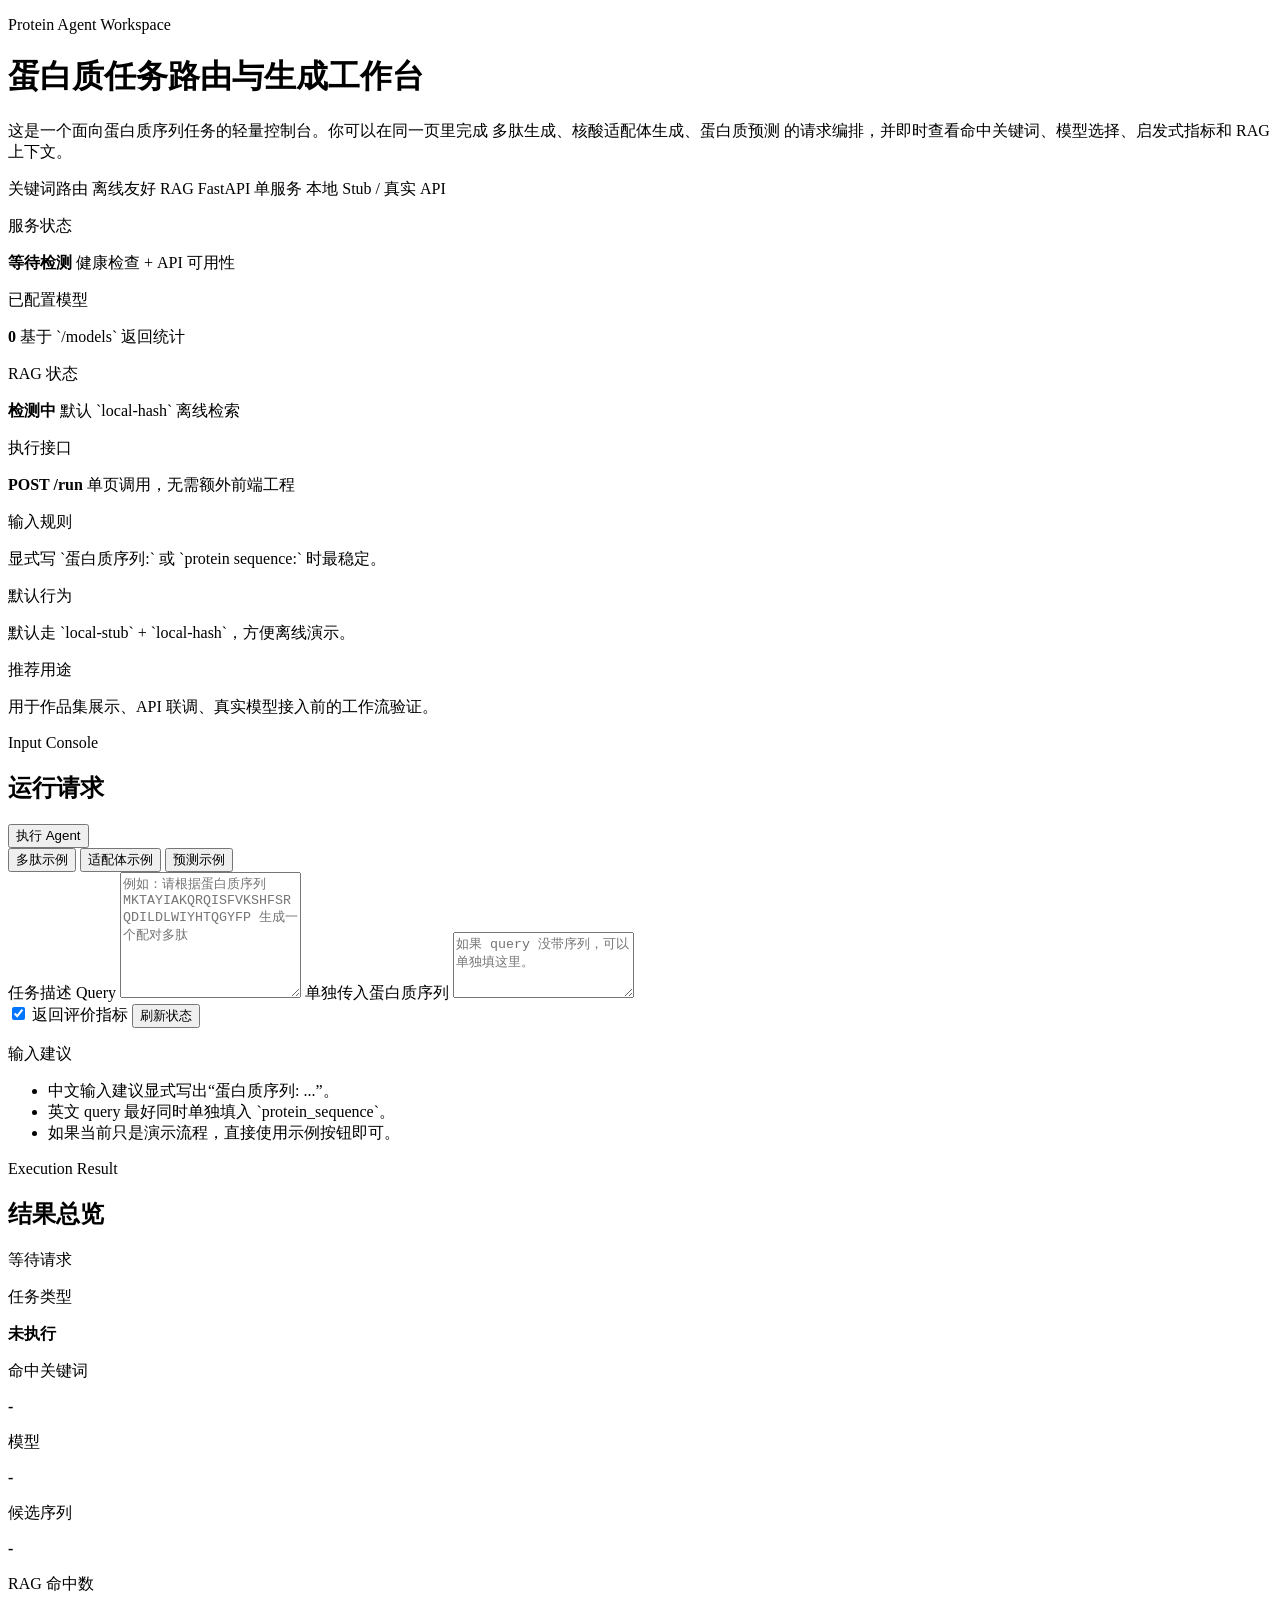
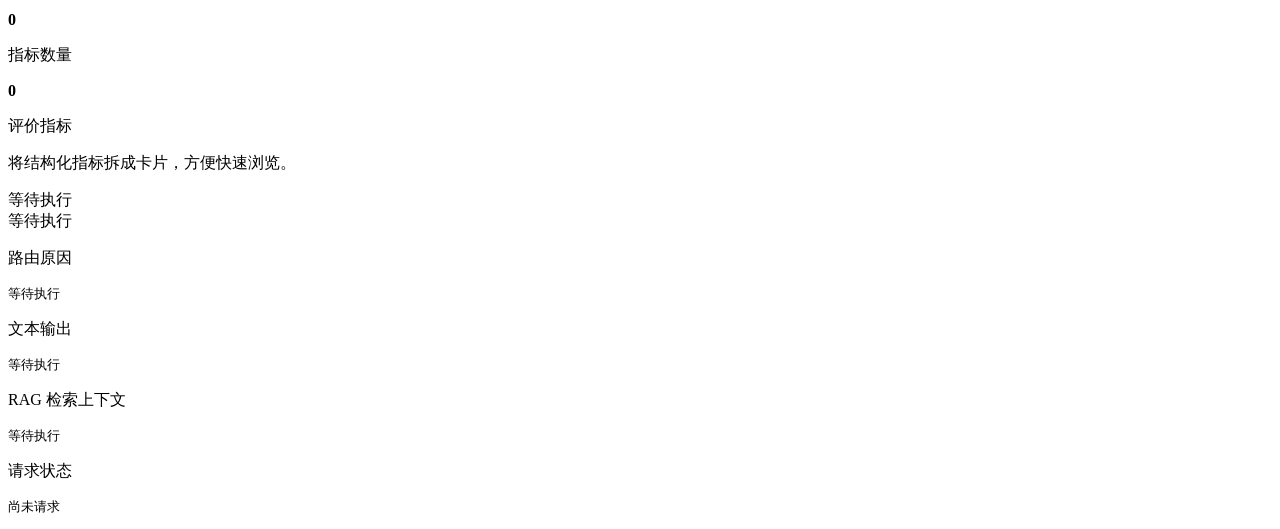
==== app/static/index.html @ 3313f2e1 "feat: init protein agent with FAISS RAG integration" ====
<!DOCTYPE html>
<html lang="zh-CN">
  <head>
    <meta charset="UTF-8" />
    <meta name="viewport" content="width=device-width, initial-scale=1.0" />
    <title>Protein Agent</title>
    <link rel="stylesheet" href="/static/styles.css" />
  </head>
  <body>
    <main class="page-shell">
      <header class="masthead">
        <div class="masthead-copy">
          <p class="eyebrow">Protein Agent Workspace</p>
          <h1>蛋白质任务路由与生成工作台</h1>
          <p class="masthead-text">
            这是一个面向蛋白质序列任务的轻量控制台。你可以在同一页里完成
            <span>多肽生成</span>、<span>核酸适配体生成</span>、<span>蛋白质预测</span>
            的请求编排，并即时查看命中关键词、模型选择、启发式指标和 RAG 上下文。
          </p>
          <div class="hero-tags">
            <span class="hero-tag">关键词路由</span>
            <span class="hero-tag">离线友好 RAG</span>
            <span class="hero-tag">FastAPI 单服务</span>
            <span class="hero-tag">本地 Stub / 真实 API</span>
          </div>
        </div>

        <aside class="hero-rail">
          <div class="signal-card">
            <p class="signal-label">服务状态</p>
            <strong id="service-status">等待检测</strong>
            <span class="signal-note">健康检查 + API 可用性</span>
          </div>
          <div class="signal-card">
            <p class="signal-label">已配置模型</p>
            <strong id="model-count">0</strong>
            <span class="signal-note">基于 `/models` 返回统计</span>
          </div>
          <div class="signal-card">
            <p class="signal-label">RAG 状态</p>
            <strong id="rag-status">检测中</strong>
            <span class="signal-note">默认 `local-hash` 离线检索</span>
          </div>
          <div class="signal-card signal-card-accent">
            <p class="signal-label">执行接口</p>
            <strong>POST /run</strong>
            <span class="signal-note">单页调用，无需额外前端工程</span>
          </div>
        </aside>
      </header>

      <section class="overview-strip">
        <article class="mini-panel">
          <p class="section-label">输入规则</p>
          <p>显式写 `蛋白质序列:` 或 `protein sequence:` 时最稳定。</p>
        </article>
        <article class="mini-panel">
          <p class="section-label">默认行为</p>
          <p>默认走 `local-stub` + `local-hash`，方便离线演示。</p>
        </article>
        <article class="mini-panel">
          <p class="section-label">推荐用途</p>
          <p>用于作品集展示、API 联调、真实模型接入前的工作流验证。</p>
        </article>
      </section>

      <section class="workspace">
        <form id="run-form" class="control-panel">
          <div class="panel-header">
            <div>
              <p class="eyebrow">Input Console</p>
              <h2>运行请求</h2>
            </div>
            <button type="submit" class="primary-button">执行 Agent</button>
          </div>

          <div class="example-band">
            <button type="button" class="example-chip" data-example="peptide">
              多肽示例
            </button>
            <button type="button" class="example-chip" data-example="aptamer">
              适配体示例
            </button>
            <button type="button" class="example-chip" data-example="protein">
              预测示例
            </button>
          </div>

          <label class="field field-query">
            <span>任务描述 Query</span>
            <textarea
              id="query"
              name="query"
              rows="8"
              placeholder="例如：请根据蛋白质序列 MKTAYIAKQRQISFVKSHFSRQDILDLWIYHTQGYFP 生成一个配对多肽"
              required
            ></textarea>
          </label>

          <label class="field">
            <span>单独传入蛋白质序列</span>
            <textarea
              id="protein-sequence"
              name="protein_sequence"
              rows="4"
              placeholder="如果 query 没带序列，可以单独填这里。"
            ></textarea>
          </label>

          <div class="control-row">
            <label class="toggle">
              <input id="include-metrics" type="checkbox" checked />
              <span>返回评价指标</span>
            </label>
            <button type="button" class="ghost-button" id="check-health">刷新状态</button>
          </div>

          <div class="hint-card">
            <p class="section-label">输入建议</p>
            <ul class="hint-list">
              <li>中文输入建议显式写出“蛋白质序列: ...”。</li>
              <li>英文 query 最好同时单独填入 `protein_sequence`。</li>
              <li>如果当前只是演示流程，直接使用示例按钮即可。</li>
            </ul>
          </div>
        </form>

        <section class="result-panel">
          <div class="panel-header">
            <div>
              <p class="eyebrow">Execution Result</p>
              <h2>结果总览</h2>
            </div>
            <span id="request-badge" class="request-badge">等待请求</span>
          </div>

          <div class="result-grid">
            <article class="result-card">
              <p class="card-label">任务类型</p>
              <strong id="task-type">未执行</strong>
            </article>
            <article class="result-card">
              <p class="card-label">命中关键词</p>
              <strong id="matched-keywords">-</strong>
            </article>
            <article class="result-card">
              <p class="card-label">模型</p>
              <strong id="selected-model">-</strong>
            </article>
            <article class="result-card">
              <p class="card-label">候选序列</p>
              <strong id="generated-sequence">-</strong>
            </article>
            <article class="result-card">
              <p class="card-label">RAG 命中数</p>
              <strong id="rag-hit-count">0</strong>
            </article>
            <article class="result-card">
              <p class="card-label">指标数量</p>
              <strong id="metric-count">0</strong>
            </article>
          </div>

          <section class="metric-section">
            <div class="metric-header">
              <div>
                <p class="section-label">评价指标</p>
                <p class="metric-caption">将结构化指标拆成卡片，方便快速浏览。</p>
              </div>
              <span id="metric-summary" class="metric-summary">等待执行</span>
            </div>
            <div id="metrics-grid" class="metric-grid">
              <article class="metric-empty">等待执行</article>
            </div>
          </section>

          <div class="output-stack">
            <article class="output-card">
              <p class="section-label">路由原因</p>
              <pre id="route-reason">等待执行</pre>
            </article>
            <article class="output-card">
              <p class="section-label">文本输出</p>
              <pre id="output-text">等待执行</pre>
            </article>
            <article class="output-card">
              <p class="section-label">RAG 检索上下文</p>
              <pre id="rag-context">等待执行</pre>
            </article>
            <article class="output-card output-card-status">
              <p class="section-label">请求状态</p>
              <pre id="request-status">尚未请求</pre>
            </article>
          </div>
        </section>
      </section>
    </main>

    <script src="/static/app.js"></script>
  </body>
</html>
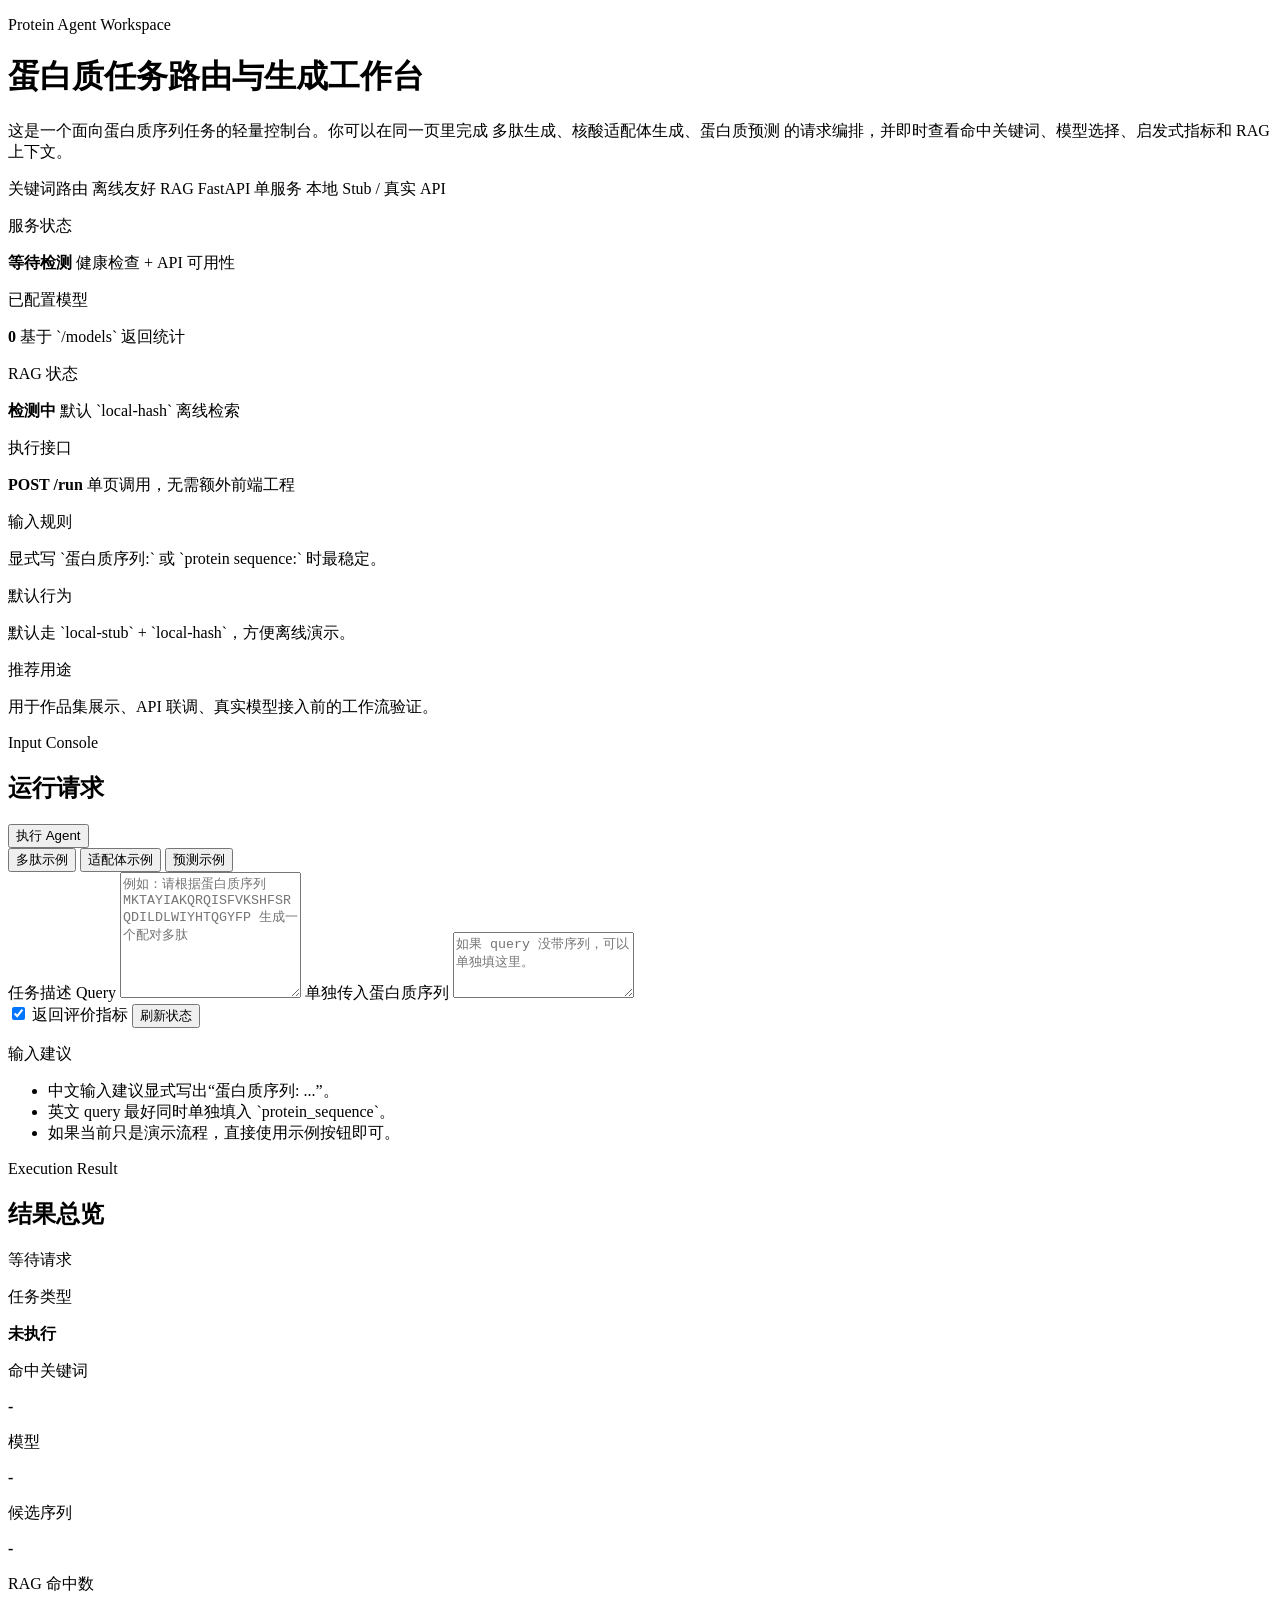
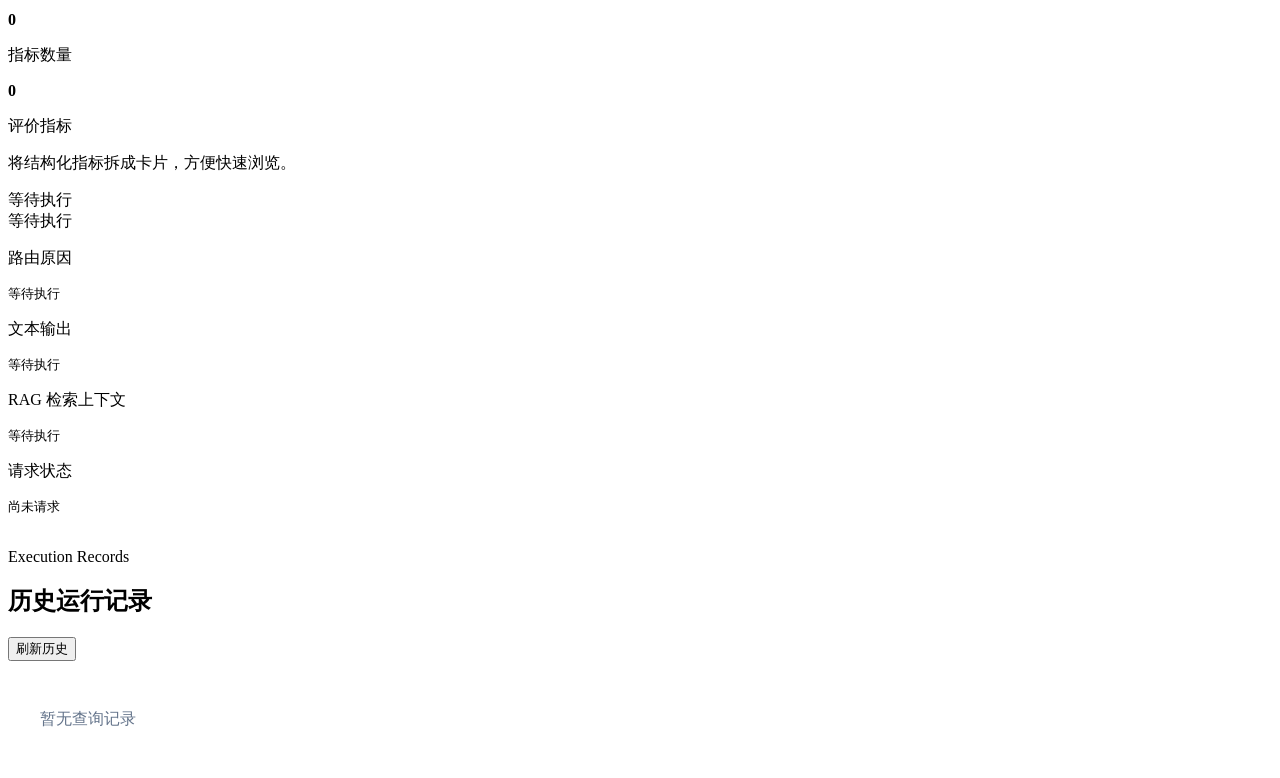
==== commit 42e4b4dd: "docs/feat: detail enterprise backend stack, add polling ui & celery configuration" ====
--- a/app/static/index.html
+++ b/app/static/index.html
@@ -196,6 +196,19 @@
       </section>
     </main>
 
+    <section class="page-shell" style="margin-top: 2rem;">
+      <div class="panel-header">
+        <div>
+          <p class="eyebrow">Execution Records</p>
+          <h2>历史运行记录</h2>
+        </div>
+        <button type="button" class="ghost-button" id="refresh-history">刷新历史</button>
+      </div>
+      <div id="history-list" class="history-grid">
+        <p class="metric-empty" style="padding: 2rem; color: #64748b;">暂无查询记录</p>
+      </div>
+    </section>
+
     <script src="/static/app.js"></script>
   </body>
 </html>
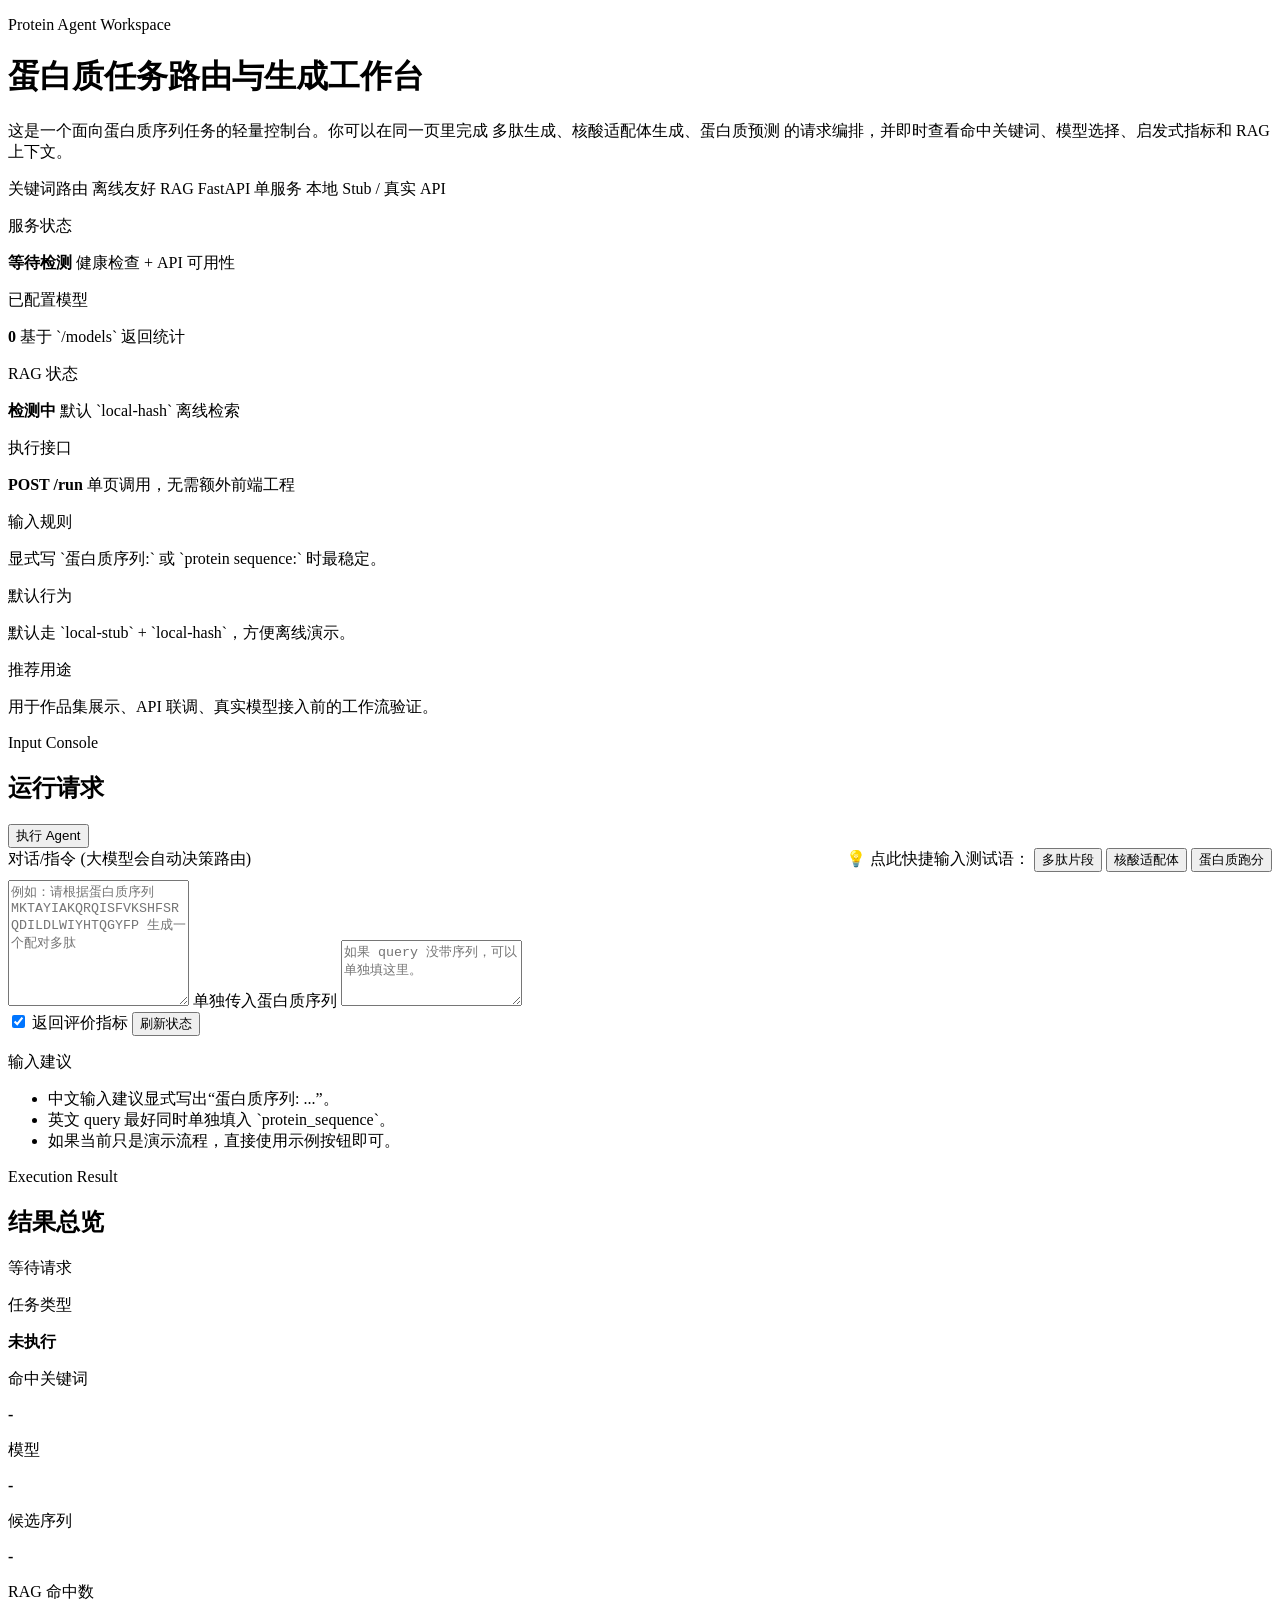
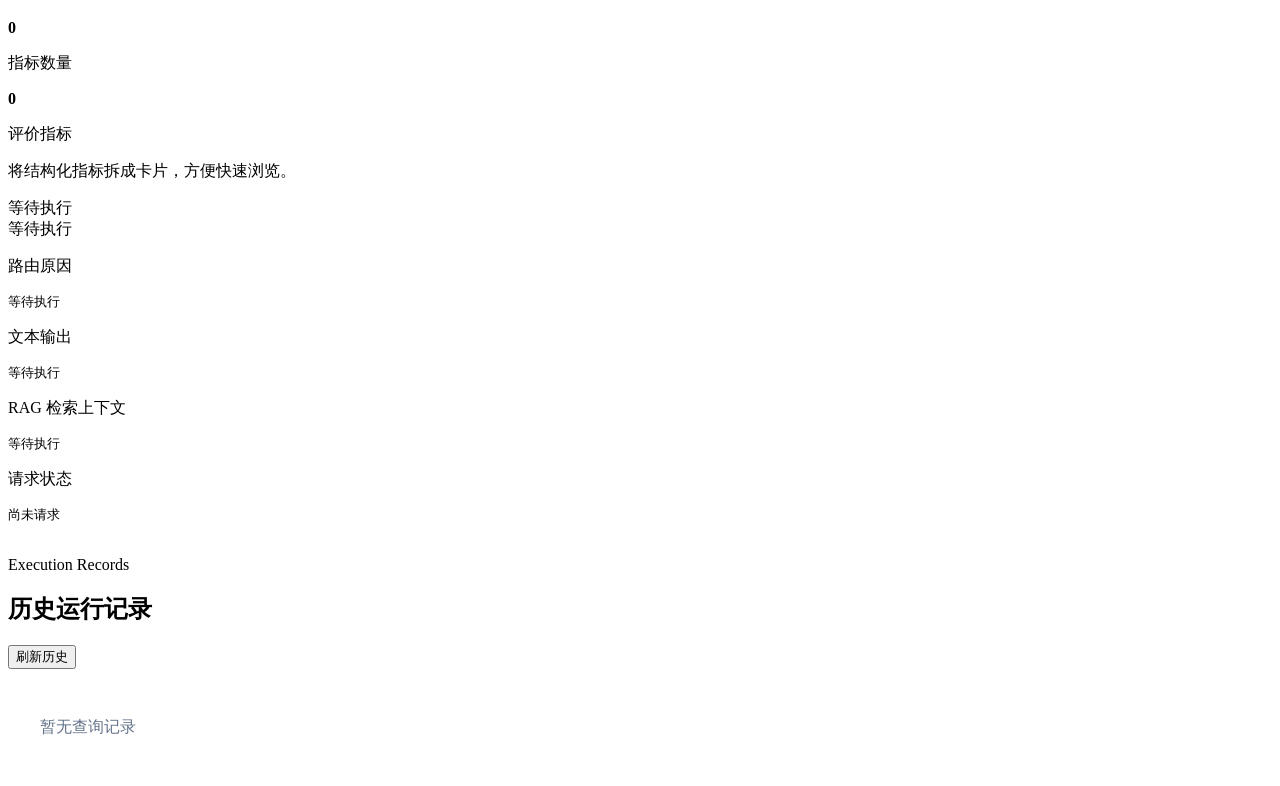
==== commit d51dd926: "style: redesign input ui for clear automated routing UX" ====
--- a/app/static/index.html
+++ b/app/static/index.html
@@ -74,20 +74,16 @@
             <button type="submit" class="primary-button">执行 Agent</button>
           </div>
 
-          <div class="example-band">
-            <button type="button" class="example-chip" data-example="peptide">
-              多肽示例
-            </button>
-            <button type="button" class="example-chip" data-example="aptamer">
-              适配体示例
-            </button>
-            <button type="button" class="example-chip" data-example="protein">
-              预测示例
-            </button>
-          </div>
-
           <label class="field field-query">
-            <span>任务描述 Query</span>
+            <div style="display: flex; justify-content: space-between; align-items: baseline; margin-bottom: 8px;">
+              <span>对话/指令 (大模型会自动决策路由)</span>
+              <div class="example-hints">
+                <span class="hint-label">💡 点此快捷输入测试语：</span>
+                <button type="button" class="example-link" data-example="peptide">多肽片段</button>
+                <button type="button" class="example-link" data-example="aptamer">核酸适配体</button>
+                <button type="button" class="example-link" data-example="protein">蛋白质跑分</button>
+              </div>
+            </div>
             <textarea
               id="query"
               name="query"
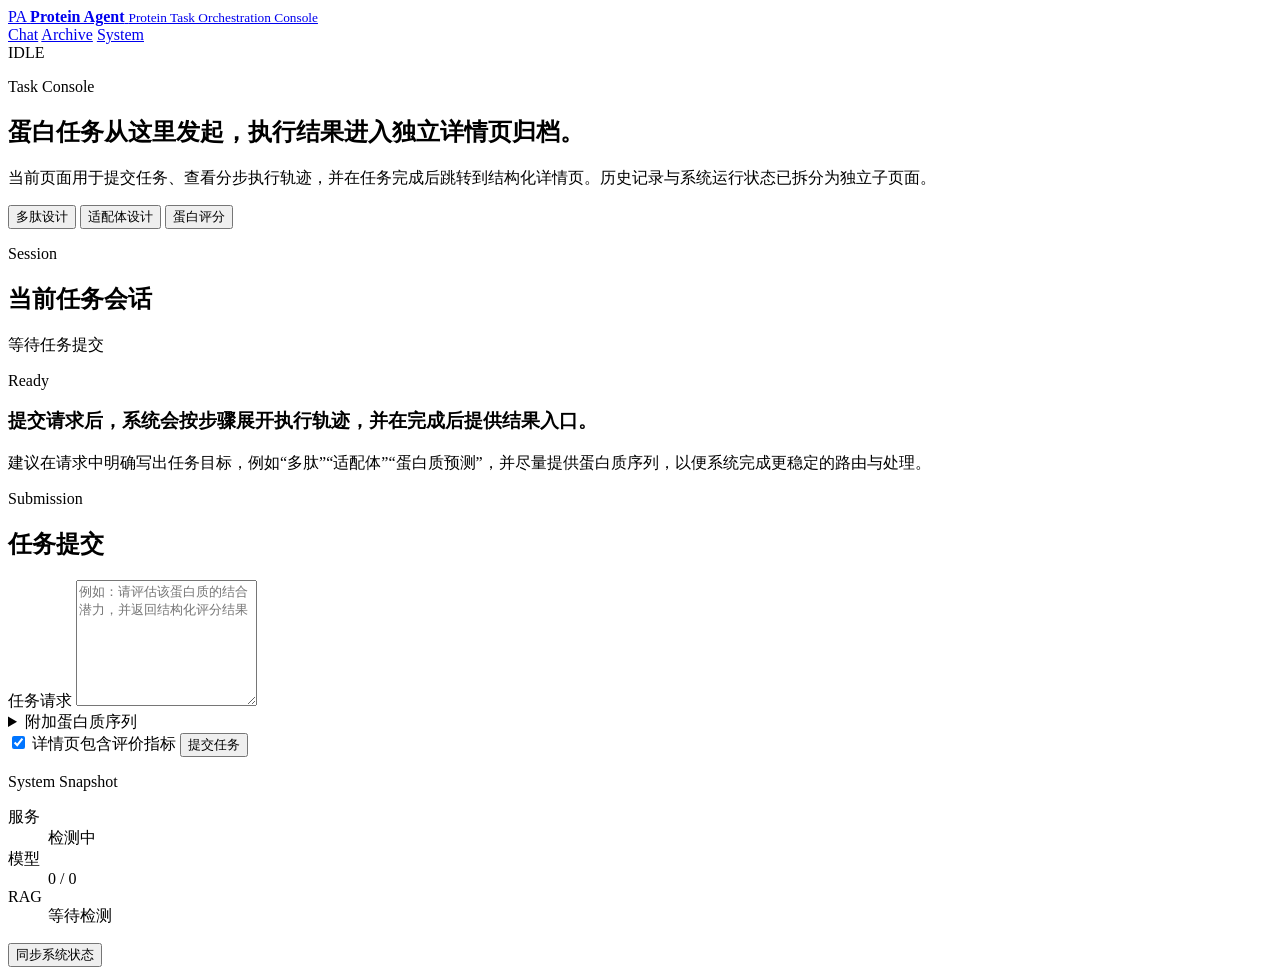
==== commit 89c465fb: "feat: ship multi-page protein agent console" ====
--- a/app/static/index.html
+++ b/app/static/index.html
@@ -3,208 +3,136 @@
   <head>
     <meta charset="UTF-8" />
     <meta name="viewport" content="width=device-width, initial-scale=1.0" />
-    <title>Protein Agent</title>
+    <title>Protein Agent Console</title>
+    <link rel="icon" type="image/svg+xml" href="/static/favicon.svg" />
     <link rel="stylesheet" href="/static/styles.css" />
   </head>
-  <body>
+  <body class="page-body page-chat">
+    <div class="page-atmosphere"></div>
+
+    <header class="site-header">
+      <a class="brand-lockup" href="/">
+        <span class="brand-mark">PA</span>
+        <span class="brand-copy">
+          <strong>Protein Agent</strong>
+          <small>Protein Task Orchestration Console</small>
+        </span>
+      </a>
+
+      <nav class="site-nav" aria-label="Primary">
+        <a class="nav-link" data-nav="chat" href="/">Chat</a>
+        <a class="nav-link" data-nav="archive" href="/archive">Archive</a>
+        <a class="nav-link" data-nav="system" href="/system">System</a>
+      </nav>
+
+      <div class="header-status">
+        <span id="request-badge" class="status-pill">IDLE</span>
+      </div>
+    </header>
+
     <main class="page-shell">
-      <header class="masthead">
-        <div class="masthead-copy">
-          <p class="eyebrow">Protein Agent Workspace</p>
-          <h1>蛋白质任务路由与生成工作台</h1>
-          <p class="masthead-text">
-            这是一个面向蛋白质序列任务的轻量控制台。你可以在同一页里完成
-            <span>多肽生成</span>、<span>核酸适配体生成</span>、<span>蛋白质预测</span>
-            的请求编排，并即时查看命中关键词、模型选择、启发式指标和 RAG 上下文。
+      <section class="page-hero">
+        <div class="hero-copy">
+          <p class="eyebrow">Task Console</p>
+          <h1>蛋白任务从这里发起，执行结果进入独立详情页归档。</h1>
+          <p class="hero-text">
+            当前页面用于提交任务、查看分步执行轨迹，并在任务完成后跳转到结构化详情页。历史记录与系统运行状态已拆分为独立子页面。
           </p>
-          <div class="hero-tags">
-            <span class="hero-tag">关键词路由</span>
-            <span class="hero-tag">离线友好 RAG</span>
-            <span class="hero-tag">FastAPI 单服务</span>
-            <span class="hero-tag">本地 Stub / 真实 API</span>
-          </div>
         </div>
 
-        <aside class="hero-rail">
-          <div class="signal-card">
-            <p class="signal-label">服务状态</p>
-            <strong id="service-status">等待检测</strong>
-            <span class="signal-note">健康检查 + API 可用性</span>
+        <div class="hero-actions">
+          <button type="button" class="ghost-pill" data-example="peptide">多肽设计</button>
+          <button type="button" class="ghost-pill" data-example="aptamer">适配体设计</button>
+          <button type="button" class="ghost-pill" data-example="protein">蛋白评分</button>
+        </div>
+      </section>
+
+      <section class="workspace-grid">
+        <section class="chat-board">
+          <div class="board-head">
+            <div>
+              <p class="eyebrow">Session</p>
+              <h2>当前任务会话</h2>
+            </div>
+            <p id="request-status" class="board-note">等待任务提交</p>
           </div>
-          <div class="signal-card">
-            <p class="signal-label">已配置模型</p>
-            <strong id="model-count">0</strong>
-            <span class="signal-note">基于 `/models` 返回统计</span>
+
+          <section id="thread" class="thread" aria-live="polite">
+            <section id="thread-empty" class="thread-empty">
+              <p class="eyebrow">Ready</p>
+              <h3>提交请求后，系统会按步骤展开执行轨迹，并在完成后提供结果入口。</h3>
+              <p>
+                建议在请求中明确写出任务目标，例如“多肽”“适配体”“蛋白质预测”，并尽量提供蛋白质序列，以便系统完成更稳定的路由与处理。
+              </p>
+            </section>
+          </section>
+        </section>
+
+        <aside class="composer-panel">
+          <div class="board-head board-head-tight">
+            <div>
+              <p class="eyebrow">Submission</p>
+              <h2>任务提交</h2>
+            </div>
           </div>
-          <div class="signal-card">
-            <p class="signal-label">RAG 状态</p>
-            <strong id="rag-status">检测中</strong>
-            <span class="signal-note">默认 `local-hash` 离线检索</span>
-          </div>
-          <div class="signal-card signal-card-accent">
-            <p class="signal-label">执行接口</p>
-            <strong>POST /run</strong>
-            <span class="signal-note">单页调用，无需额外前端工程</span>
+
+          <form id="run-form" class="composer-form">
+            <label class="field">
+              <span>任务请求</span>
+              <textarea
+                id="query"
+                name="query"
+                rows="8"
+                placeholder="例如：请评估该蛋白质的结合潜力，并返回结构化评分结果"
+                required
+              ></textarea>
+            </label>
+
+            <details class="input-drawer">
+              <summary>附加蛋白质序列</summary>
+              <label class="field field-tight">
+                <span>protein_sequence</span>
+                <textarea
+                  id="protein-sequence"
+                  name="protein_sequence"
+                  rows="5"
+                  placeholder="如果任务请求中未直接包含序列，可在此单独补充。"
+                ></textarea>
+              </label>
+            </details>
+
+            <div class="composer-footer">
+              <label class="toggle">
+                <input id="include-metrics" type="checkbox" checked />
+                <span>详情页包含评价指标</span>
+              </label>
+              <button type="submit" class="primary-button">提交任务</button>
+            </div>
+          </form>
+
+          <div class="micro-panel">
+            <p class="eyebrow">System Snapshot</p>
+            <dl class="micro-list">
+              <div class="micro-row">
+                <dt>服务</dt>
+                <dd id="service-status">检测中</dd>
+              </div>
+              <div class="micro-row">
+                <dt>模型</dt>
+                <dd id="model-count">0 / 0</dd>
+              </div>
+              <div class="micro-row">
+                <dt>RAG</dt>
+                <dd id="rag-status">等待检测</dd>
+              </div>
+            </dl>
+            <button id="check-health" type="button" class="text-button">同步系统状态</button>
           </div>
         </aside>
-      </header>
-
-      <section class="overview-strip">
-        <article class="mini-panel">
-          <p class="section-label">输入规则</p>
-          <p>显式写 `蛋白质序列:` 或 `protein sequence:` 时最稳定。</p>
-        </article>
-        <article class="mini-panel">
-          <p class="section-label">默认行为</p>
-          <p>默认走 `local-stub` + `local-hash`，方便离线演示。</p>
-        </article>
-        <article class="mini-panel">
-          <p class="section-label">推荐用途</p>
-          <p>用于作品集展示、API 联调、真实模型接入前的工作流验证。</p>
-        </article>
-      </section>
-
-      <section class="workspace">
-        <form id="run-form" class="control-panel">
-          <div class="panel-header">
-            <div>
-              <p class="eyebrow">Input Console</p>
-              <h2>运行请求</h2>
-            </div>
-            <button type="submit" class="primary-button">执行 Agent</button>
-          </div>
-
-          <label class="field field-query">
-            <div style="display: flex; justify-content: space-between; align-items: baseline; margin-bottom: 8px;">
-              <span>对话/指令 (大模型会自动决策路由)</span>
-              <div class="example-hints">
-                <span class="hint-label">💡 点此快捷输入测试语：</span>
-                <button type="button" class="example-link" data-example="peptide">多肽片段</button>
-                <button type="button" class="example-link" data-example="aptamer">核酸适配体</button>
-                <button type="button" class="example-link" data-example="protein">蛋白质跑分</button>
-              </div>
-            </div>
-            <textarea
-              id="query"
-              name="query"
-              rows="8"
-              placeholder="例如：请根据蛋白质序列 MKTAYIAKQRQISFVKSHFSRQDILDLWIYHTQGYFP 生成一个配对多肽"
-              required
-            ></textarea>
-          </label>
-
-          <label class="field">
-            <span>单独传入蛋白质序列</span>
-            <textarea
-              id="protein-sequence"
-              name="protein_sequence"
-              rows="4"
-              placeholder="如果 query 没带序列，可以单独填这里。"
-            ></textarea>
-          </label>
-
-          <div class="control-row">
-            <label class="toggle">
-              <input id="include-metrics" type="checkbox" checked />
-              <span>返回评价指标</span>
-            </label>
-            <button type="button" class="ghost-button" id="check-health">刷新状态</button>
-          </div>
-
-          <div class="hint-card">
-            <p class="section-label">输入建议</p>
-            <ul class="hint-list">
-              <li>中文输入建议显式写出“蛋白质序列: ...”。</li>
-              <li>英文 query 最好同时单独填入 `protein_sequence`。</li>
-              <li>如果当前只是演示流程，直接使用示例按钮即可。</li>
-            </ul>
-          </div>
-        </form>
-
-        <section class="result-panel">
-          <div class="panel-header">
-            <div>
-              <p class="eyebrow">Execution Result</p>
-              <h2>结果总览</h2>
-            </div>
-            <span id="request-badge" class="request-badge">等待请求</span>
-          </div>
-
-          <div class="result-grid">
-            <article class="result-card">
-              <p class="card-label">任务类型</p>
-              <strong id="task-type">未执行</strong>
-            </article>
-            <article class="result-card">
-              <p class="card-label">命中关键词</p>
-              <strong id="matched-keywords">-</strong>
-            </article>
-            <article class="result-card">
-              <p class="card-label">模型</p>
-              <strong id="selected-model">-</strong>
-            </article>
-            <article class="result-card">
-              <p class="card-label">候选序列</p>
-              <strong id="generated-sequence">-</strong>
-            </article>
-            <article class="result-card">
-              <p class="card-label">RAG 命中数</p>
-              <strong id="rag-hit-count">0</strong>
-            </article>
-            <article class="result-card">
-              <p class="card-label">指标数量</p>
-              <strong id="metric-count">0</strong>
-            </article>
-          </div>
-
-          <section class="metric-section">
-            <div class="metric-header">
-              <div>
-                <p class="section-label">评价指标</p>
-                <p class="metric-caption">将结构化指标拆成卡片，方便快速浏览。</p>
-              </div>
-              <span id="metric-summary" class="metric-summary">等待执行</span>
-            </div>
-            <div id="metrics-grid" class="metric-grid">
-              <article class="metric-empty">等待执行</article>
-            </div>
-          </section>
-
-          <div class="output-stack">
-            <article class="output-card">
-              <p class="section-label">路由原因</p>
-              <pre id="route-reason">等待执行</pre>
-            </article>
-            <article class="output-card">
-              <p class="section-label">文本输出</p>
-              <pre id="output-text">等待执行</pre>
-            </article>
-            <article class="output-card">
-              <p class="section-label">RAG 检索上下文</p>
-              <pre id="rag-context">等待执行</pre>
-            </article>
-            <article class="output-card output-card-status">
-              <p class="section-label">请求状态</p>
-              <pre id="request-status">尚未请求</pre>
-            </article>
-          </div>
-        </section>
       </section>
     </main>
 
-    <section class="page-shell" style="margin-top: 2rem;">
-      <div class="panel-header">
-        <div>
-          <p class="eyebrow">Execution Records</p>
-          <h2>历史运行记录</h2>
-        </div>
-        <button type="button" class="ghost-button" id="refresh-history">刷新历史</button>
-      </div>
-      <div id="history-list" class="history-grid">
-        <p class="metric-empty" style="padding: 2rem; color: #64748b;">暂无查询记录</p>
-      </div>
-    </section>
-
+    <script src="/static/shared.js"></script>
     <script src="/static/app.js"></script>
   </body>
 </html>
